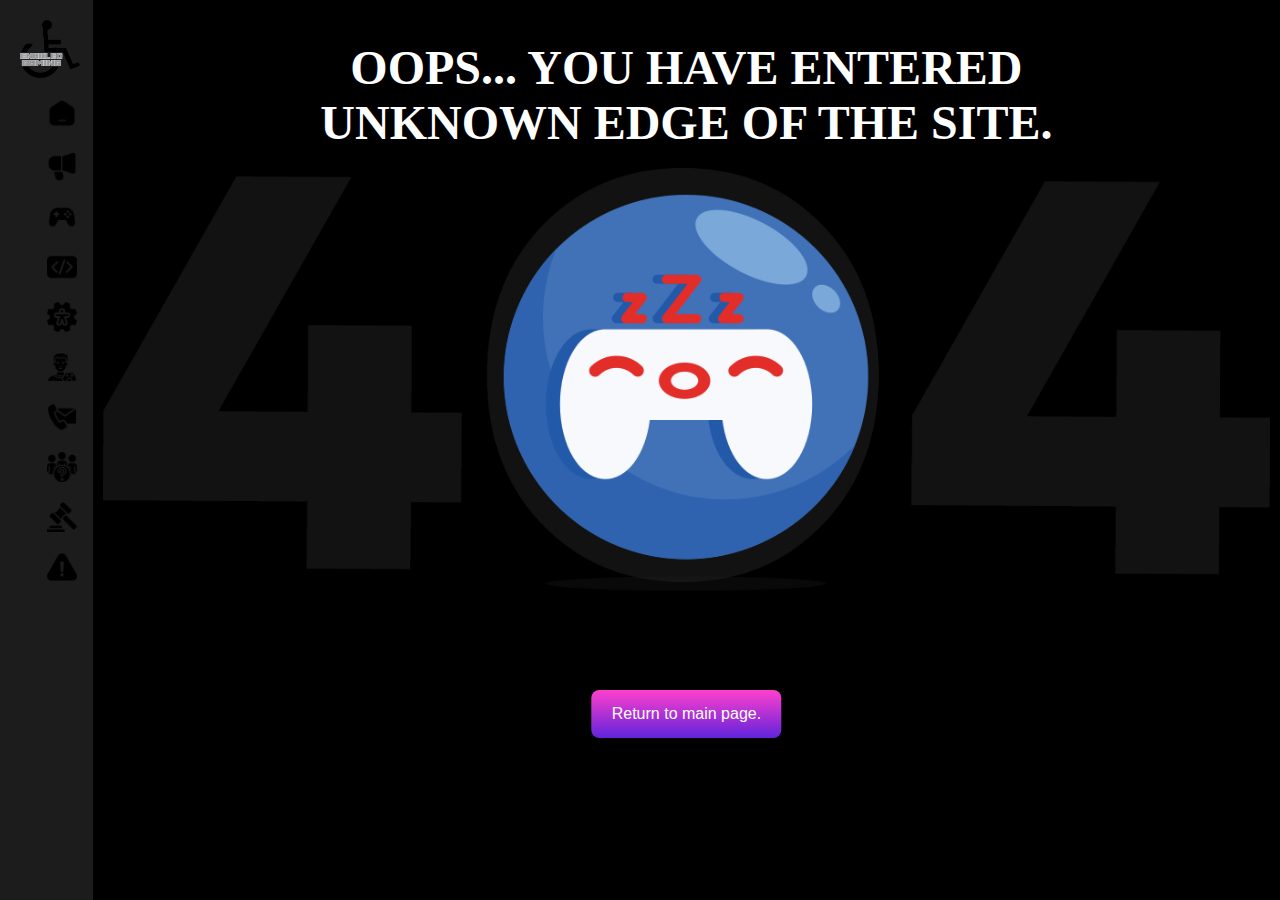
==== 404page.html @ 9b173fdf "fixs" ====
<!DOCTYPE html>
<html lang="en">
<head>
    <meta charset="UTF-8">
    <meta name="viewport" content="width=device-width, initial-scale=1.0">
    <title>404 Page Not Found</title>
    <link rel="stylesheet" href="styles404p.css">
</head>
<body>
  <div class="flex-container">
    <!-- Left Sidebar -->
     <aside class="left-sidebar">
     <!-- Logo -->
     <a href="index.html"><img class="logo" src="EG Logo.png" alt="Enabled Gaming Logo"></a>
     <!-- Navigation -->
       <ul class="sidebar-nav">
         <li><a href="index.html"><img src="home.png" alt="Home Page Navigation Icon"></a></li>
         <li><img src="megaphone.png" alt="News Page Navigation Icon"></li>
         <li><img src="controller.png" alt="Games Page Navigation Icon"></li>
         <li><img src="program.png" alt="Development Page Navigation Icon"></li>
         <li><img src="accesibility.png" alt="Assistive Tech Page Navigation Icon"></li>
         <li><img src="man.png" alt="Gamer Page Navigation Icon"></li>
         <li><img src="contact.png" alt="Contact Page Navigation Icon"></li>
         <li><img src="about.png" alt="About Page Navigation Icon"></li>
         <li><img src="auction.png" alt="Legal Page Navigation Icon"></li>
         <li><a href="404page.html"><img src="warning.png" alt="404 Error Page Navigation Icon"></a></li>
       </ul>
     </aside>
    
  <!-- Main Content -->
    <main class="content">
        <!-- 404 Error Content -->
        <div class="error-container">
            <h1 class="error-message">OOPS... YOU HAVE ENTERED UNKNOWN EDGE OF THE SITE.</h1>
            <div class="error-overlay"></div>
                <img src="404.png" alt="404 Error" class="error-image">
                <img src="404sleep.png" alt="Sleeping Game Controller" class="sleeping-controller">
            </div>
            <p><a href="index.html" class="return-link">Return to main page.</a></p>
        </div>
      </div>
    </main> 
</body>
</html>
---- styles404p.css ----
body {
  font-family: 'GepesteV', NOMA , sans-serif;
  background-color: black;
  color: white;
  margin: 0;
  padding: 0;
  display: flex;
  flex-direction: column;
}
.flex-container {
  display: flex;
  flex-wrap: nowrap;
  justify-content: space-between;
}
.left-sidebar {
  width: 100px;
  overflow-x: hidden;
  background-color: #1C1C1C;
  padding: 20px;
  padding-left: 10px;
  box-sizing: border-box;
  position: sticky;
  top: 0;
  height: 100vh;
  overflow-y: hidden;
}
.logo {
  display: block;
  width: 60px;
  margin-bottom: 20px;
  margin-left: 10px;
}
.logo:hover {
  opacity: 0.5;
}
.sidebar-nav {
  list-style: none;
  padding: 0;
}
.sidebar-nav li {
  display: flex;
  align-items: center;
  margin-bottom: 10px;
}
.sidebar-nav li img {
  width: 30px;
  margin-left: 37px;
  margin-bottom: 10px;
}
.sidebar-nav li img:hover {
  border-radius: 20px 0px 0px 20px;
  padding: 8px;
  padding-left: 11px;
  background: -webkit-linear-gradient(90deg, rgba(97,35,219,1) 0%, rgba(255,64,204,1) 100%);
}
.content {
  flex-grow: 1;
  padding: 10px;
}
@media (max-width: 768px) {
.flex-container {
  flex-direction: column;
}
.content {
  width: 100%;
  padding: 15px;
}
}
.content {
  margin-left: 0px; /* Adjust based on sidebar width */
  text-align: center;
  color: white;
  background-color: black;
}
.error-message {
  font-size: 2em; /* Adjust size as necessary */
  color: white;
  text-align: center;
  padding-top: 20px; /* Spacing from the top */
  max-width: 70%;
  margin: 0 auto;
}
.error-container {
  position: relative;
  max-width: 1300px;
  margin: 0 auto;
  padding-top: 10px; /* Adjust as needed */
  height: calc(100vh - 110px);
}
.error-container h1 {
  font-size: 48px;
  font-family: 'Noma';
}
.error-container p {
  font-family: 'GepesteV';
  font-size: 16px;
}
.error-overlay {
  position: relative;
  display: inline-block;
  margin-top: 10px;
}
.error-image {
  width: 100%; /* Adjust the size as necessary */
  position: relative;
  z-index: 1;
}
.sleeping-controller {
  width: 40%; /* Adjust the size as necessary */
  position: absolute;
  top: 46%; /* Adjust to align it properly over the 404 image */
  left: 50%;
  transform: translate(-50%, -50%);
  z-index: 2;
}
.return-link {
  position: absolute;
  bottom: 18%;
  transform: translateX(-50%);
  display: inline-block;
  margin-top: 30px;
  background: -webkit-linear-gradient(90deg, rgba(97,35,219,1) 0%, rgba(255,64,204,1) 100%);
  color: white;
  padding: 15px 20px;
  text-decoration: none;
  border-radius: 8px;
}
.return-link:hover {
  opacity: 0.5;
}
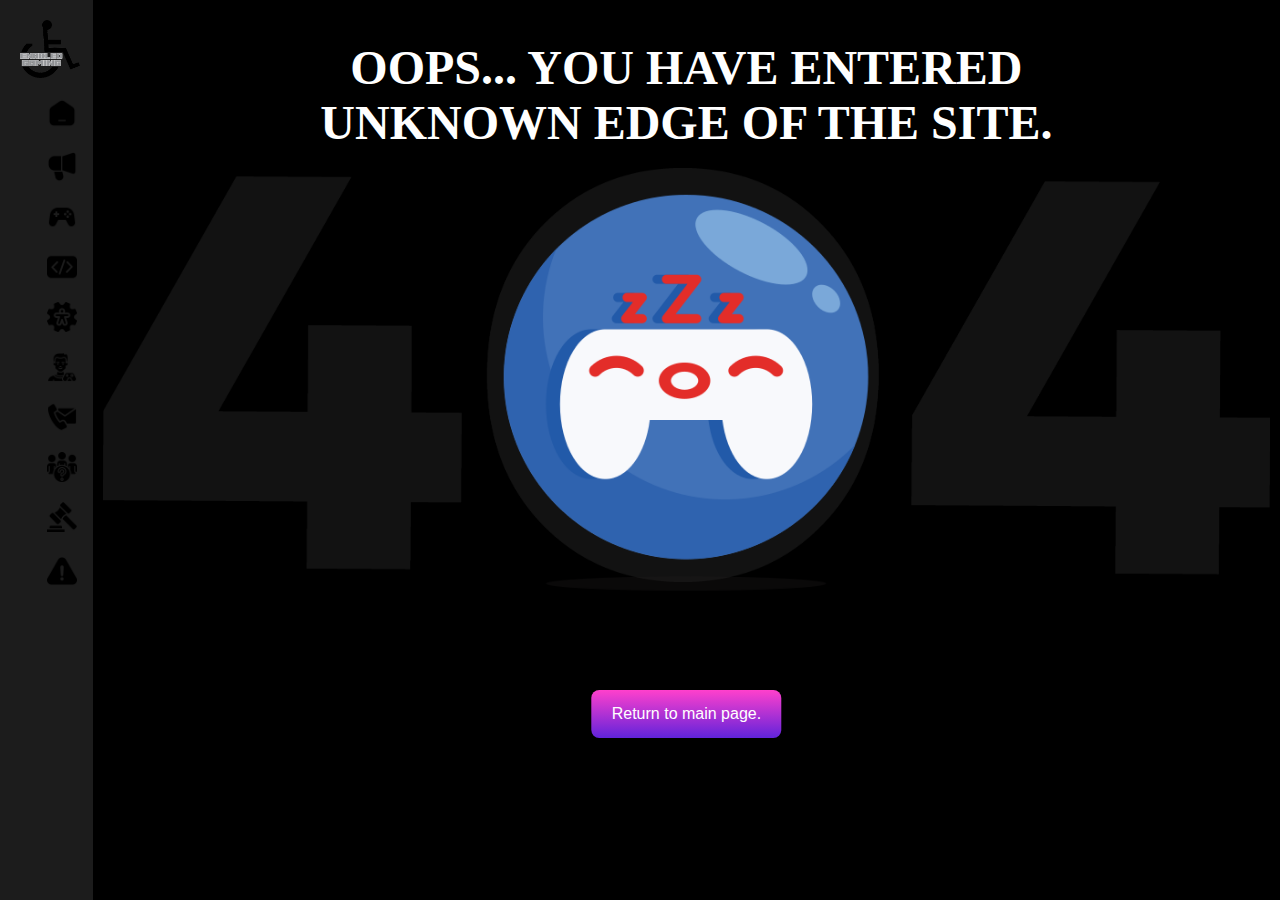
==== commit 509c75bf: "up" ====
--- a/404page.html
+++ b/404page.html
@@ -22,7 +22,7 @@
          <li><img src="man.png" alt="Gamer Page Navigation Icon"></li>
          <li><img src="contact.png" alt="Contact Page Navigation Icon"></li>
          <li><img src="about.png" alt="About Page Navigation Icon"></li>
-         <li><img src="auction.png" alt="Legal Page Navigation Icon"></li>
+         <li><a href="Legal Page.html"><img src="auction.png" alt="Legal Page Navigation Icon"></a></li>
          <li><a href="404page.html"><img src="warning.png" alt="404 Error Page Navigation Icon"></a></li>
        </ul>
      </aside>
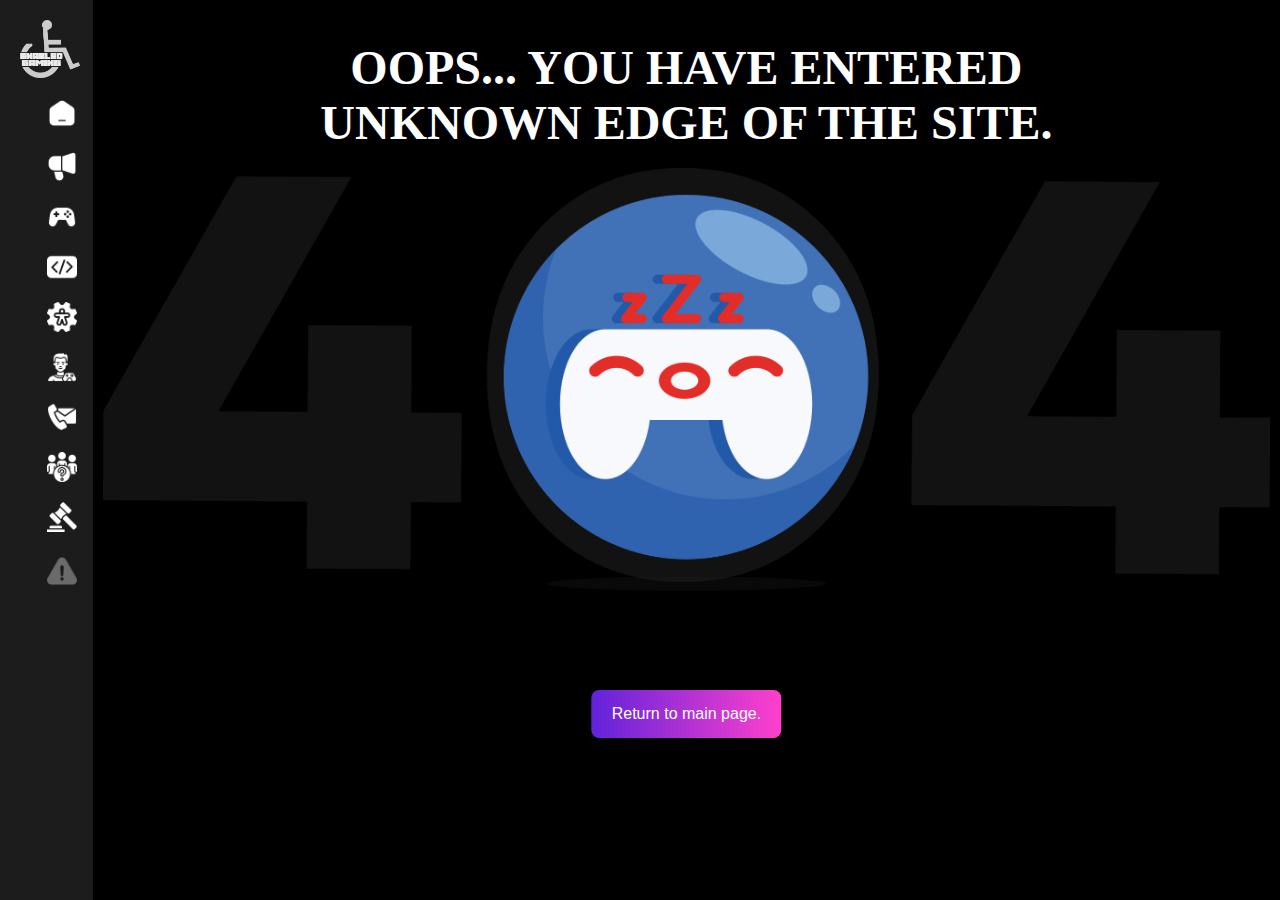
==== commit 2ad3d084: "nav icon color adjust" ====
--- a/404page.html
+++ b/404page.html
@@ -23,7 +23,7 @@
          <li><img src="contact.png" alt="Contact Page Navigation Icon"></li>
          <li><img src="about.png" alt="About Page Navigation Icon"></li>
          <li><a href="Legal Page.html"><img src="auction.png" alt="Legal Page Navigation Icon"></a></li>
-         <li><a href="404page.html"><img src="warning.png" alt="404 Error Page Navigation Icon"></a></li>
+         <li><a href="404page.html"><img src="warningG.png" alt="404 Error Page Navigation Icon"></a></li>
        </ul>
      </aside>
     
--- a/styles404p.css
+++ b/styles404p.css
@@ -51,7 +51,7 @@
   border-radius: 20px 0px 0px 20px;
   padding: 8px;
   padding-left: 11px;
-  background: -webkit-linear-gradient(90deg, rgba(97,35,219,1) 0%, rgba(255,64,204,1) 100%);
+  background: -webkit-linear-gradient(360deg, rgba(97,35,219,1) 0%, rgba(255,64,204,1) 100%);
 }
 .content {
   flex-grow: 1;
@@ -119,7 +119,7 @@
   transform: translateX(-50%);
   display: inline-block;
   margin-top: 30px;
-  background: -webkit-linear-gradient(90deg, rgba(97,35,219,1) 0%, rgba(255,64,204,1) 100%);
+  background: -webkit-linear-gradient(360deg, rgba(97,35,219,1) 0%, rgba(255,64,204,1) 100%);
   color: white;
   padding: 15px 20px;
   text-decoration: none;
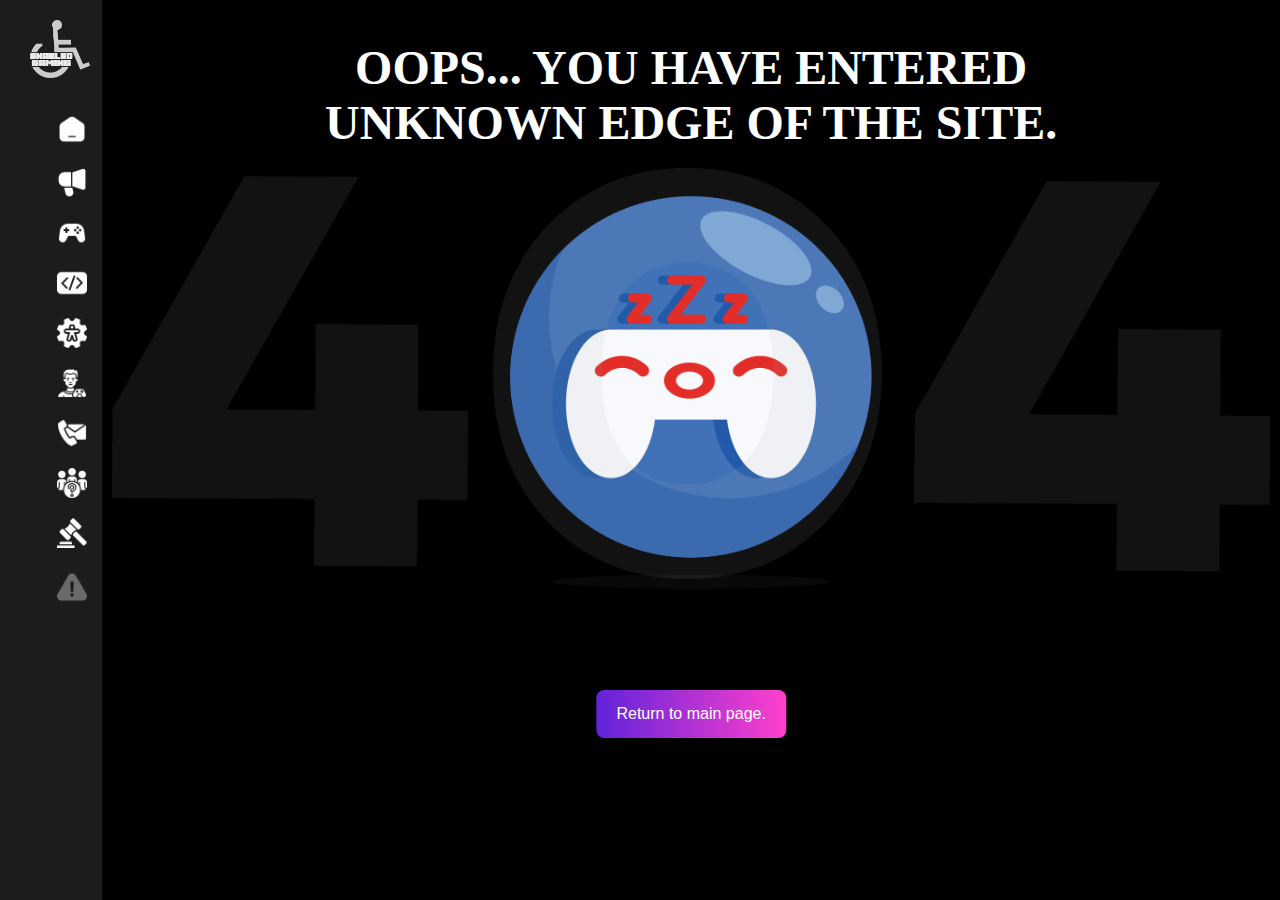
==== commit 284eb15f: "404 mobile" ====
--- a/404page.html
+++ b/404page.html
@@ -7,12 +7,13 @@
     <link rel="stylesheet" href="styles404p.css">
 </head>
 <body>
+  <header class="top-navbar">
+    <button id="hamburgerMenu" class="hamburger-menu" onclick="toggleSidebar()"><img src="hamburger.png" alt="Hamburger Navigation Icon"></button>
+    <a href="index.html"><img class="logo" src="eg-logo.png" alt="Enabled Gaming Logo"></a>
+  </header>
   <div class="flex-container">
-    <!-- Left Sidebar -->
      <aside class="left-sidebar">
-     <!-- Logo -->
-     <a href="index.html"><img class="logo" src="EG Logo.png" alt="Enabled Gaming Logo"></a>
-     <!-- Navigation -->
+     <a href="index.html"><img class="logo" src="eg-logo.png" alt="Enabled Gamingo"></a>
        <ul class="sidebar-nav">
          <li><a href="index.html"><img src="home.png" alt="Home Page Navigation Icon"></a></li>
          <li><img src="megaphone.png" alt="News Page Navigation Icon"></li>
@@ -26,10 +27,7 @@
          <li><a href="404page.html"><img src="warningG.png" alt="404 Error Page Navigation Icon"></a></li>
        </ul>
      </aside>
-    
-  <!-- Main Content -->
     <main class="content">
-        <!-- 404 Error Content -->
         <div class="error-container">
             <h1 class="error-message">OOPS... YOU HAVE ENTERED UNKNOWN EDGE OF THE SITE.</h1>
             <div class="error-overlay"></div>
@@ -40,5 +38,11 @@
         </div>
       </div>
     </main> 
+    <script>
+      function toggleSidebar() {
+        const sidebar = document.getElementById("sidebar");
+        sidebar.classList.toggle("collapsed");
+      }
+    </script>
 </body>
 </html>--- a/styles404p.css
+++ b/styles404p.css
@@ -12,17 +12,42 @@
   flex-wrap: nowrap;
   justify-content: space-between;
 }
+.hamburger-menu {
+  background: transparent;
+  border: none;
+  color: white;
+  font-size: 24px;
+  cursor: pointer;
+}
+.hamburger-menu img {
+width: 60px;
+}  
+.top-navbar {
+  display: none;
+  background-color: #1C1C1C;
+  padding: 10px;
+  justify-content: flex-start;
+  align-items: center;
+  position: fixed;
+  top: 0;
+  left: 0;
+  right: 0;
+  z-index: 10;
+}
 .left-sidebar {
-  width: 100px;
-  overflow-x: hidden;
+  display: flex;
+  flex-direction: column;
+  width: 110px;
   background-color: #1C1C1C;
   padding: 20px;
-  padding-left: 10px;
   box-sizing: border-box;
   position: sticky;
   top: 0;
   height: 100vh;
-  overflow-y: hidden;
+  overflow-y: auto;
+}
+.left-sidebar.collapsed {
+  transform: translateX(-100%);
 }
 .logo {
   display: block;
@@ -58,25 +83,45 @@
   padding: 10px;
 }
 @media (max-width: 768px) {
-.flex-container {
-  flex-direction: column;
+  .top-navbar {
+    display: flex;
+  }
+  .left-sidebar {
+    display: none;
+  }
+  .left-sidebar.collapsed {
+    display: block;
+    position: absolute;
+    top: 50px;
+    left: 0;
+    width: 100%;
+  }
+   .error-image {
+    content: url('4041.png');
+    width: 70%;
+    max-width: 252px;
+    max-height: 715px;
+  }
+  .content {
+    padding: 20px;
+    margin-top: 50px;
+  } 
+  .sleeping-controller {
+    width: 70%;
+    top: 70%;
+  }
 }
 .content {
-  width: 100%;
-  padding: 15px;
-}
-}
-.content {
-  margin-left: 0px; /* Adjust based on sidebar width */
+  margin-left: 0px;
   text-align: center;
   color: white;
   background-color: black;
 }
 .error-message {
-  font-size: 2em; /* Adjust size as necessary */
+  font-size: 2em;
   color: white;
   text-align: center;
-  padding-top: 20px; /* Spacing from the top */
+  padding-top: 20px;
   max-width: 70%;
   margin: 0 auto;
 }
@@ -84,7 +129,7 @@
   position: relative;
   max-width: 1300px;
   margin: 0 auto;
-  padding-top: 10px; /* Adjust as needed */
+  padding-top: 10px;
   height: calc(100vh - 110px);
 }
 .error-container h1 {
@@ -101,17 +146,16 @@
   margin-top: 10px;
 }
 .error-image {
-  width: 100%; /* Adjust the size as necessary */
+  width: 100%;
   position: relative;
   z-index: 1;
 }
 .sleeping-controller {
-  width: 40%; /* Adjust the size as necessary */
+  width: 40%;
   position: absolute;
-  top: 46%; /* Adjust to align it properly over the 404 image */
+  top: 46%;
   left: 50%;
   transform: translate(-50%, -50%);
-  z-index: 2;
 }
 .return-link {
   position: absolute;
@@ -124,6 +168,7 @@
   padding: 15px 20px;
   text-decoration: none;
   border-radius: 8px;
+  z-index: 1000;
 }
 .return-link:hover {
   opacity: 0.5;
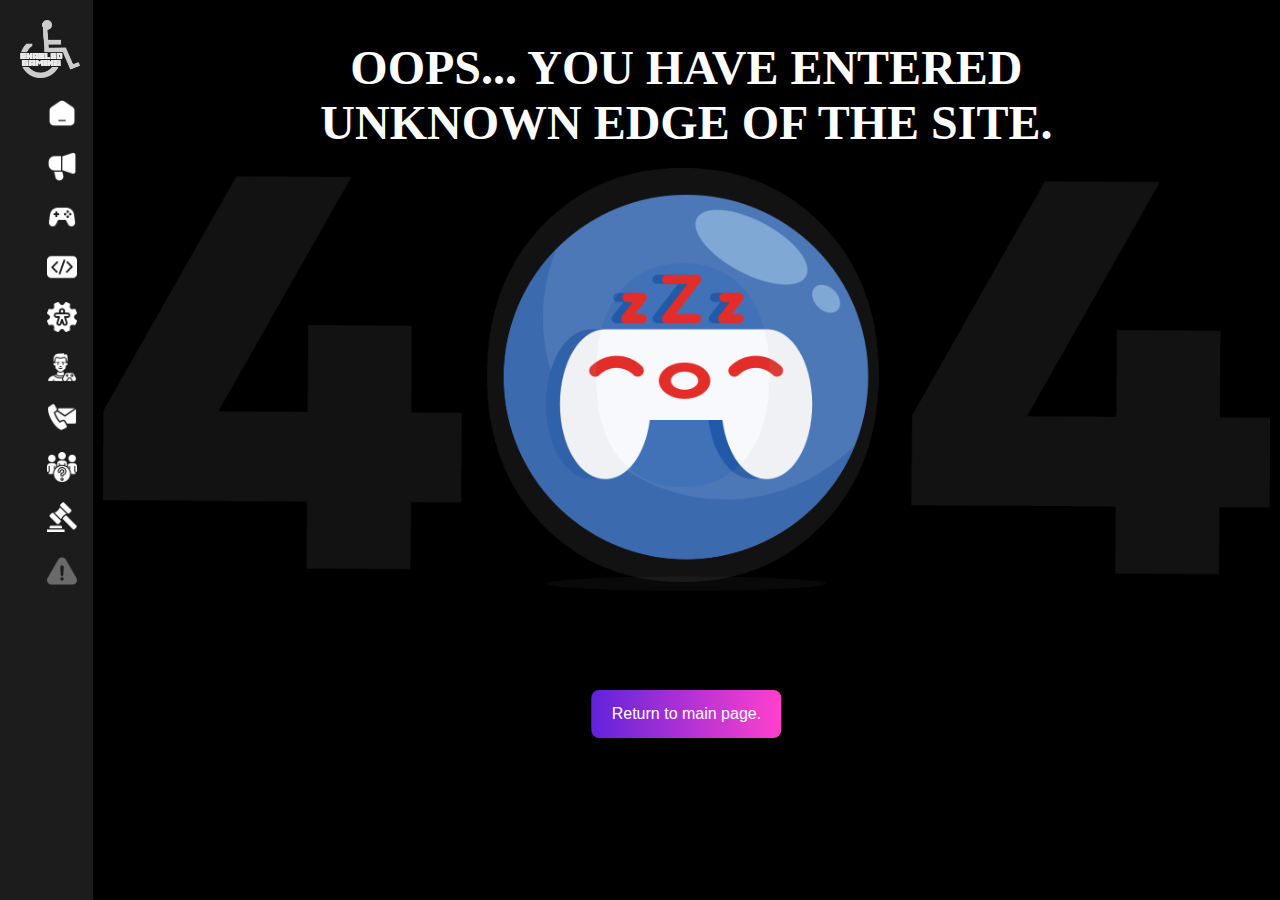
==== commit 0dc2478f: "mobile 404" ====
--- a/404page.html
+++ b/404page.html
@@ -32,9 +32,9 @@
             <h1 class="error-message">OOPS... YOU HAVE ENTERED UNKNOWN EDGE OF THE SITE.</h1>
             <div class="error-overlay"></div>
                 <img src="404.png" alt="404 Error" class="error-image">
-                <img src="404sleep.png" alt="Sleeping Game Controller" class="sleeping-controller">
+                <img id="sleep404" src="404sleep.png" alt="Sleeping Game Controller" class="sleeping-controller">
             </div>
-            <p><a href="index.html" class="return-link">Return to main page.</a></p>
+            <p><a id="return-mobile" href="index.html" class="return-link">Return to main page.</a></p>
         </div>
       </div>
     </main> 
--- a/styles404p.css
+++ b/styles404p.css
@@ -35,16 +35,16 @@
   z-index: 10;
 }
 .left-sidebar {
-  display: flex;
-  flex-direction: column;
-  width: 110px;
+  width: 100px;
+  overflow-x: hidden;
   background-color: #1C1C1C;
   padding: 20px;
+  padding-left: 10px;
   box-sizing: border-box;
   position: sticky;
   top: 0;
   height: 100vh;
-  overflow-y: auto;
+  overflow-y: hidden;
 }
 .left-sidebar.collapsed {
   transform: translateX(-100%);
@@ -103,12 +103,15 @@
     max-height: 715px;
   }
   .content {
-    padding: 20px;
+    padding: 25px;
     margin-top: 50px;
   } 
-  .sleeping-controller {
-    width: 70%;
-    top: 70%;
+  #sleep404 {
+    width: 80%;
+    top: 67%;
+  }
+  #return-mobile {
+    bottom: 0%;
   }
 }
 .content {
